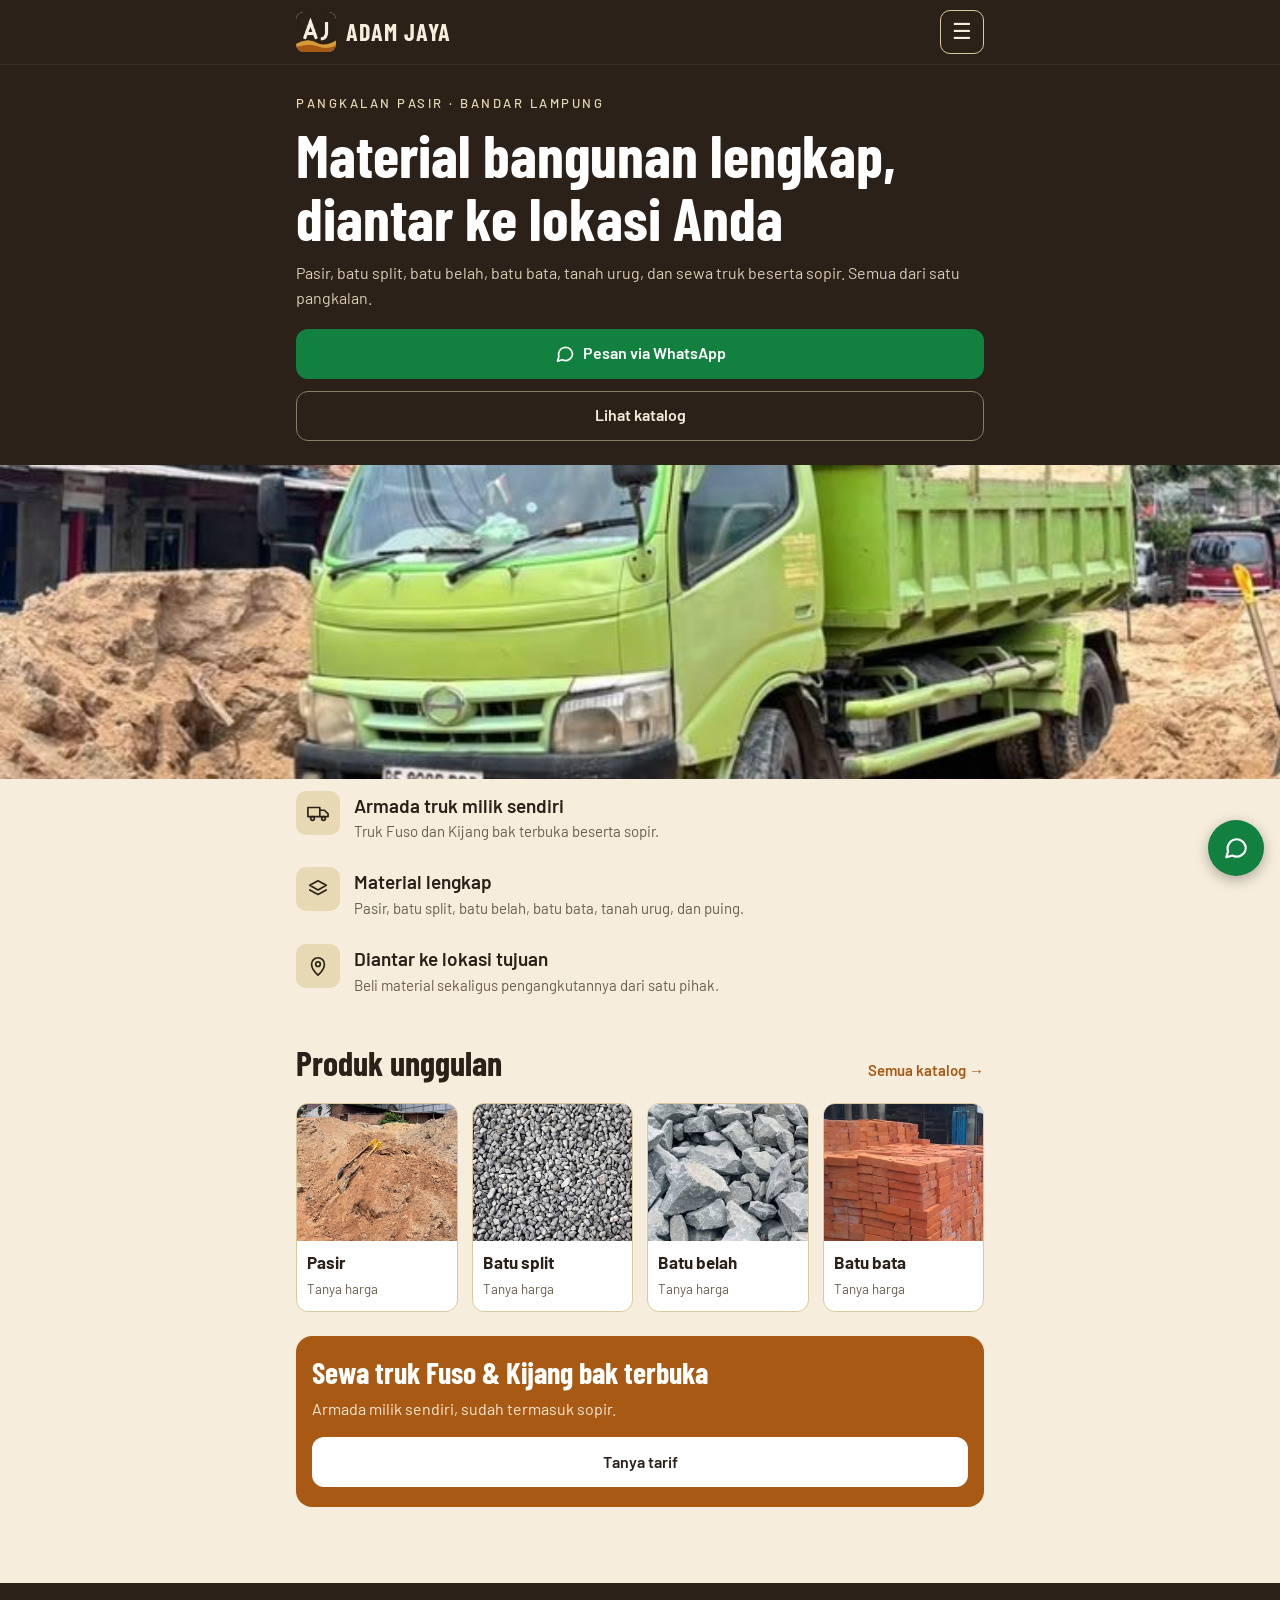
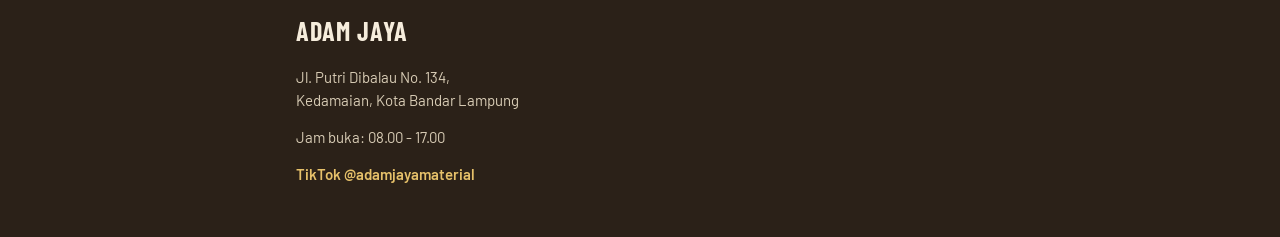
==== index.html @ dfc30281 "Website Adam Jaya: beranda, katalog, cara pesan, tentang kami Co-Authored-By: Claude Sonnet 5.5 <nor" ====
<!doctype html>
<html lang="id"><head><meta charset="utf-8">
<meta name="viewport" content="width=device-width,initial-scale=1">
<title>Beranda | Adam Jaya</title>
<meta name="description" content="Pangkalan Pasir Adam Jaya, Bandar Lampung: pasir, batu split, batu belah, batu bata, tanah urug, puing, dan sewa truk beserta sopir.">
<link rel="icon" href="img/logo.jpg">
<link rel="stylesheet" href="style.css"></head><body>
<header class="dark"><div class="bar">
<a class="brand" href="index.html"><img src="img/logo.jpg" alt="Logo Adam Jaya"><span>Adam Jaya</span></a>
<button class="burger" aria-label="Menu" aria-expanded="false">☰</button></div>
<nav><a href="index.html" class=active>Beranda</a><a href="katalog.html">Katalog</a><a href="cara-pesan.html">Cara Pesan</a><a href="tentang.html">Tentang Kami</a></nav></header>
<main>
<section class="hero"><div class="wrap">
<div class="eyebrow">Pangkalan Pasir · Bandar Lampung</div>
<h1>Material bangunan lengkap, diantar ke lokasi Anda</h1>
<p>Pasir, batu split, batu belah, batu bata, tanah urug, dan sewa truk beserta sopir. Semua dari satu pangkalan.</p>
<a class="btn btn-wa" data-wa><svg viewBox="0 0 24 24" stroke-linecap="round" stroke-linejoin="round"><path d="M21 11.5a8.4 8.4 0 0 1-12.3 7.4L3 20.5l1.7-5.4A8.4 8.4 0 1 1 21 11.5z"/></svg> Pesan via WhatsApp</a>
<a class="btn btn-line" href="katalog.html">Lihat katalog</a></div></section>
<img class="hero-img" src="img/hero.jpg" alt="Truk Fuso Adam Jaya">
<div class="wrap">
<div class="feat"><div class="ic"><svg viewBox="0 0 24 24" stroke-linecap="round" stroke-linejoin="round"><path d="M1 6h13v10H1zM14 9h5l4 4v3h-9z"/><circle cx="6" cy="18" r="2"/><circle cx="18" cy="18" r="2"/></svg></div><div><h3>Armada truk milik sendiri</h3><p>Truk Fuso dan Kijang bak terbuka beserta sopir.</p></div></div>
<div class="feat"><div class="ic"><svg viewBox="0 0 24 24" stroke-linecap="round" stroke-linejoin="round"><path d="M12 3l9 5-9 5-9-5zM3 13l9 5 9-5"/></svg></div><div><h3>Material lengkap</h3><p>Pasir, batu split, batu belah, batu bata, tanah urug, dan puing.</p></div></div>
<div class="feat"><div class="ic"><svg viewBox="0 0 24 24" stroke-linecap="round" stroke-linejoin="round"><path d="M12 22s7-6.5 7-12a7 7 0 0 0-14 0c0 5.5 7 12 7 12z"/><circle cx="12" cy="10" r="2.5"/></svg></div><div><h3>Diantar ke lokasi tujuan</h3><p>Beli material sekaligus pengangkutannya dari satu pihak.</p></div></div>
<div class="sec-head"><h2>Produk unggulan</h2><a href="katalog.html">Semua katalog →</a></div>
<div class="grid"><a class="pcard" href="katalog.html"><img src="img/pasir.jpg" alt="Pasir"><div><b>Pasir</b><small>Tanya harga</small></div></a><a class="pcard" href="katalog.html"><img src="img/batu-split.jpg" alt="Batu split"><div><b>Batu split</b><small>Tanya harga</small></div></a><a class="pcard" href="katalog.html"><img src="img/batu-belah.jpg" alt="Batu belah"><div><b>Batu belah</b><small>Tanya harga</small></div></a><a class="pcard" href="katalog.html"><img src="img/batu-bata.jpg" alt="Batu bata"><div><b>Batu bata</b><small>Tanya harga</small></div></a></div>
<div class="cta"><h2>Sewa truk Fuso &amp; Kijang bak terbuka</h2><p>Armada milik sendiri, sudah termasuk sopir.</p>
<a class="btn btn-white" href="katalog.html#armada">Tanya tarif</a></div>
</div></main>
<a class="fab" data-wa aria-label="Chat WhatsApp"><svg viewBox="0 0 24 24" stroke-linecap="round" stroke-linejoin="round"><path d="M21 11.5a8.4 8.4 0 0 1-12.3 7.4L3 20.5l1.7-5.4A8.4 8.4 0 1 1 21 11.5z"/></svg></a>
<footer><div class="wrap"><h3>Adam Jaya</h3>
<p>Jl. Putri Dibalau No. 134,<br>Kedamaian, Kota Bandar Lampung</p>
<p>Jam buka: 08.00 - 17.00</p>
<p><a href="https://www.tiktok.com/@adamjayamaterial" target="_blank" rel="noopener">TikTok @adamjayamaterial</a></p></div></footer>
<script src="script.js"></script></body></html>
---- style.css ----
@import url('https://fonts.googleapis.com/css2?family=Barlow:wght@400;500;600&family=Barlow+Condensed:wght@600;700&display=swap');

:root{
  --cream:#f6eddc; --dark:#2b2118; --green:#12803f; --brown:#a85a14;
  --sand:#e8d9b5; --line:#d9c99f; --mint:#dcefe1; --white:#fff;
}
*{box-sizing:border-box;margin:0;padding:0}
html{scroll-behavior:smooth}
body{font-family:'Barlow',sans-serif;background:var(--cream);color:var(--dark);line-height:1.55;font-size:16px}
h1,h2,h3,.brand span{font-family:'Barlow Condensed',sans-serif;font-weight:700}
a{color:inherit;text-decoration:none}
img{max-width:100%;display:block}
.wrap{max-width:720px;margin:0 auto;padding:0 16px}

/* header */
header{position:sticky;top:0;z-index:50;background:var(--cream);border-bottom:1px solid var(--line)}
header.dark{background:var(--dark);color:var(--cream);border-color:#3d3024}
.bar{display:flex;align-items:center;justify-content:space-between;height:64px;max-width:720px;margin:0 auto;padding:0 16px}
.brand{display:flex;align-items:center;gap:10px}
.brand img{width:40px;height:40px;border-radius:8px}
.brand span{font-size:24px;letter-spacing:1px;text-transform:uppercase}
.burger{width:44px;height:44px;border:1px solid var(--line);border-radius:10px;background:transparent;color:inherit;font-size:22px;cursor:pointer}
nav{display:none;background:var(--cream);border-bottom:1px solid var(--line)}
nav.open{display:block}
nav a{display:block;padding:14px 16px;max-width:720px;margin:0 auto;font-weight:500;border-top:1px solid var(--line)}
nav a.active{color:var(--green);font-weight:600}

/* buttons */
.btn{display:flex;align-items:center;justify-content:center;gap:8px;height:50px;border-radius:12px;font-weight:600;font-size:16px;border:1.5px solid transparent;cursor:pointer;width:100%}
.btn-wa{background:var(--green);color:#fff}
.btn-wa:hover{background:#0e6b34}
.btn-line{border-color:#8a7c68;color:var(--cream);background:transparent}
.btn-white{background:#fff;color:var(--dark)}
.btn svg{width:20px;height:20px;fill:none;stroke:currentColor;stroke-width:2}

/* floating WA */
.fab{position:fixed;right:16px;bottom:24px;width:56px;height:56px;border-radius:50%;background:var(--green);color:#fff;display:flex;align-items:center;justify-content:center;box-shadow:0 4px 14px rgba(0,0,0,.3);z-index:60}
.fab svg{width:26px;height:26px;fill:none;stroke:#fff;stroke-width:2}

main{padding-bottom:32px}
h1.page{font-size:44px;line-height:1.1;padding-top:28px}
.lead{margin:8px 0 20px;color:#4a3d30}

/* hero */
.hero{background:var(--dark);color:var(--cream);padding:28px 0 24px}
.eyebrow{color:var(--sand);letter-spacing:2.5px;font-size:13px;font-weight:500;text-transform:uppercase}
.hero h1{font-size:46px;line-height:1.05;margin:10px 0 12px;color:#fff}
.hero p{color:#d9cdb6;margin-bottom:18px}
.hero .btn-line{margin-top:12px}
.hero-img{width:100%;height:314px;object-fit:cover}
.feat{display:flex;gap:14px;padding:12px 0;align-items:flex-start}
.feat .ic{flex:0 0 44px;height:44px;border-radius:10px;background:var(--sand);display:flex;align-items:center;justify-content:center}
.feat svg{width:22px;height:22px;fill:none;stroke:var(--dark);stroke-width:1.8}
.feat h3{font-size:19px;font-family:'Barlow',sans-serif;font-weight:600}
.feat p{color:#6b5d4d;font-size:15px}
.sec-head{display:flex;justify-content:space-between;align-items:baseline;margin:28px 0 14px}
.sec-head h2{font-size:34px}
.sec-head a{color:var(--brown);font-weight:600;font-size:15px}
.grid{display:grid;grid-template-columns:1fr 1fr;gap:14px}
.pcard{background:#fff;border:1px solid var(--line);border-radius:12px;overflow:hidden}
.pcard img{width:100%;height:137px;object-fit:cover}
.pcard div{padding:8px 10px 10px}
.pcard b{display:block;font-size:17px}
.pcard small{color:#6b5d4d}
.cta{background:var(--brown);color:#fff;border-radius:16px;padding:20px 16px;margin:24px 0}
.cta h2{font-size:30px;line-height:1.1}
.cta p{margin:8px 0 16px;color:#fbe9d5}

/* catalog */
.tabs{display:grid;grid-template-columns:1fr 1fr;gap:8px;margin:14px 0}
.tab{height:48px;border-radius:24px;border:2px solid var(--dark);background:transparent;font:600 16px 'Barlow',sans-serif;color:var(--dark);cursor:pointer}
.tab.on{background:var(--dark);color:var(--cream)}
.panel{display:none}.panel.on{display:block}
.item{background:#fff;border:1px solid var(--line);border-radius:14px;padding:12px;margin-bottom:14px}
.row{display:flex;gap:14px;align-items:flex-start}
.row img{width:116px;height:86px;object-fit:cover;border-radius:10px;flex:0 0 116px}
.item h3{font-size:22px;font-family:'Barlow',sans-serif;font-weight:600;line-height:1.2}
.price{color:var(--brown);font-weight:600;font-size:15px}
.item p{margin:10px 0 12px;color:#4a3d30;font-size:15px}
.item .big{width:100%;height:252px;object-fit:cover;border-radius:10px;margin-bottom:10px}
.item .btn{height:48px}
.note{background:var(--sand);border-radius:12px;padding:14px 16px;font-size:15px;color:#4a3d30}

/* cara pesan */
.steps{list-style:none;margin:20px 0}
.steps li{display:flex;gap:14px;margin-bottom:18px}
.num{flex:0 0 38px;height:38px;border-radius:50%;background:var(--dark);color:#fff;display:flex;align-items:center;justify-content:center;font-weight:600}
.steps h3{font-family:'Barlow',sans-serif;font-weight:600;font-size:19px}
.steps p{color:#6b5d4d;font-size:15px}
h2.sub{font-size:28px;margin:26px 0 10px}
.msg{background:var(--mint);border:1px solid #9fcfae;border-radius:12px;padding:16px;font-size:15px;white-space:pre-line}

/* about */
.about-img{width:100%;border:2px solid #a8894a;border-radius:16px;margin:14px 0 8px}
.about h2{font-size:30px;margin:28px 0 8px}
.about ol{padding-left:20px}
.about li{margin-bottom:6px}
.checks{list-style:none}
.checks li{display:flex;gap:10px;margin-bottom:8px}
.checks svg{flex:0 0 20px;width:20px;height:20px;stroke:var(--green);fill:none;stroke-width:2.5;margin-top:3px}

footer{background:var(--dark);color:#d9cdb6;padding:28px 0 36px;margin-top:20px}
footer h3{font-size:26px;letter-spacing:1px;color:var(--cream);margin-bottom:14px;text-transform:uppercase}
footer p{margin-bottom:14px;font-size:15px}
footer a{color:#e6c16a;font-weight:600}

@media(min-width:720px){
  .hero h1{font-size:60px}
  .grid{grid-template-columns:repeat(4,1fr)}
}
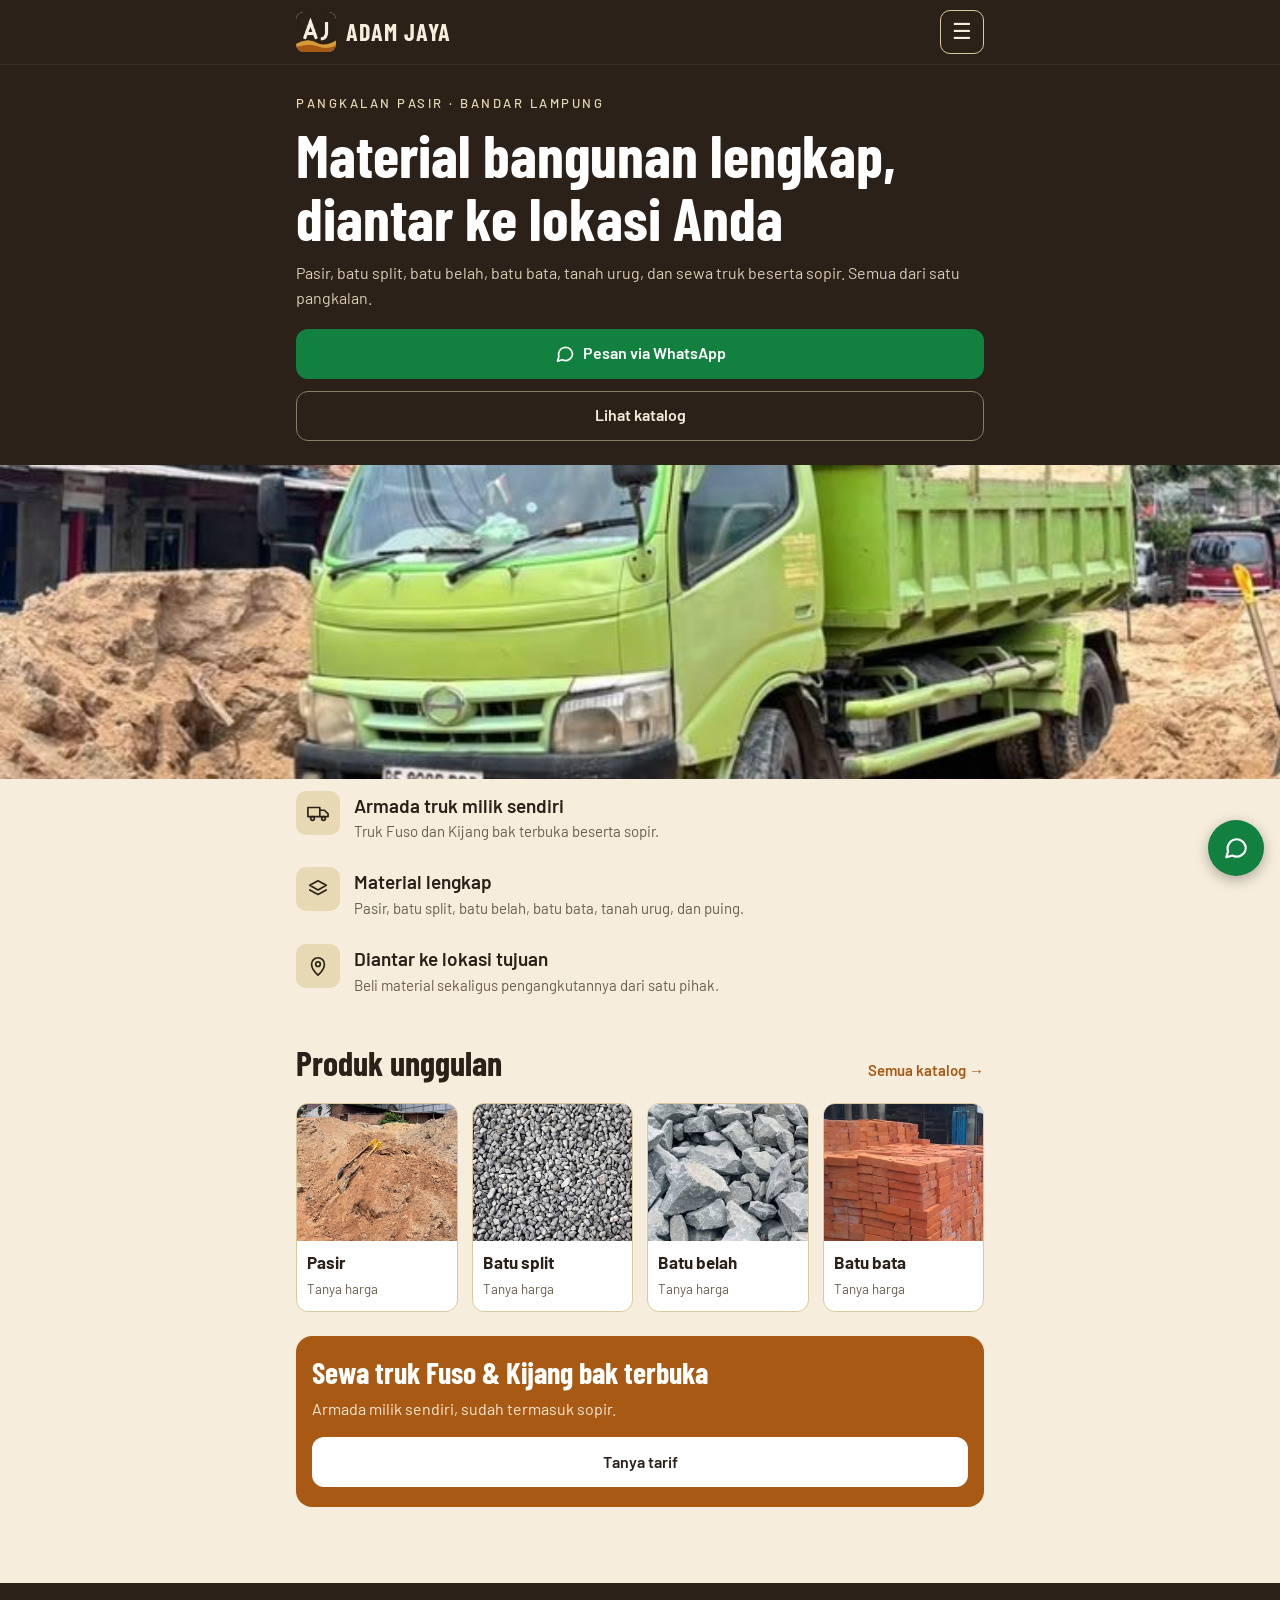
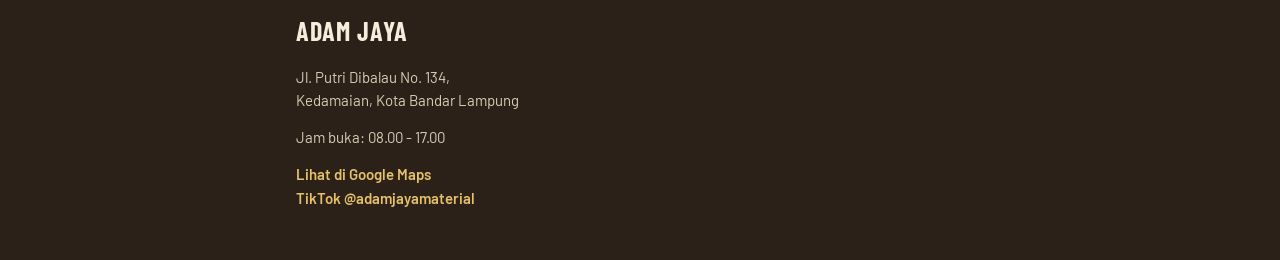
==== commit 8630c74d: "Tambah halaman Lokasi & Kontak dengan peta dan link Google Maps Co-Authored-By: Claude Sonnet 5.5 <n" ====
--- a/index.html
+++ b/index.html
@@ -8,7 +8,7 @@
 <header class="dark"><div class="bar">
 <a class="brand" href="index.html"><img src="img/logo.jpg" alt="Logo Adam Jaya"><span>Adam Jaya</span></a>
 <button class="burger" aria-label="Menu" aria-expanded="false">☰</button></div>
-<nav><a href="index.html" class=active>Beranda</a><a href="katalog.html">Katalog</a><a href="cara-pesan.html">Cara Pesan</a><a href="tentang.html">Tentang Kami</a></nav></header>
+<nav><a href="index.html" class=active>Beranda</a><a href="katalog.html">Katalog</a><a href="cara-pesan.html">Cara Pesan</a><a href="tentang.html">Tentang Kami</a><a href="lokasi.html">Lokasi & Kontak</a></nav></header>
 <main>
 <section class="hero"><div class="wrap">
 <div class="eyebrow">Pangkalan Pasir · Bandar Lampung</div>
@@ -30,5 +30,5 @@
 <footer><div class="wrap"><h3>Adam Jaya</h3>
 <p>Jl. Putri Dibalau No. 134,<br>Kedamaian, Kota Bandar Lampung</p>
 <p>Jam buka: 08.00 - 17.00</p>
-<p><a href="https://www.tiktok.com/@adamjayamaterial" target="_blank" rel="noopener">TikTok @adamjayamaterial</a></p></div></footer>
+<p><a href="https://maps.app.goo.gl/au8yAcaHzhvnjowr7" target="_blank" rel="noopener">Lihat di Google Maps</a><br><a href="https://www.tiktok.com/@adamjayamaterial" target="_blank" rel="noopener">TikTok @adamjayamaterial</a></p></div></footer>
 <script src="script.js"></script></body></html>
--- a/style.css
+++ b/style.css
@@ -108,3 +108,12 @@
   .hero h1{font-size:60px}
   .grid{grid-template-columns:repeat(4,1fr)}
 }
+
+/* lokasi */
+.loc .btn{margin-bottom:10px}
+.map{margin:16px 0 18px;border:2px solid #a8894a;border-radius:16px;overflow:hidden;height:240px;background:var(--sand)}
+.map iframe{width:100%;height:100%;border:0}
+.lbl{color:var(--brown);font-weight:600;letter-spacing:2px;text-transform:uppercase;font-size:13px;margin:14px 0 4px}
+.big-p{font-size:18px;margin-bottom:12px}
+.btn-outline{background:transparent;border-color:var(--dark);color:var(--dark)}
+nav a{white-space:nowrap}
